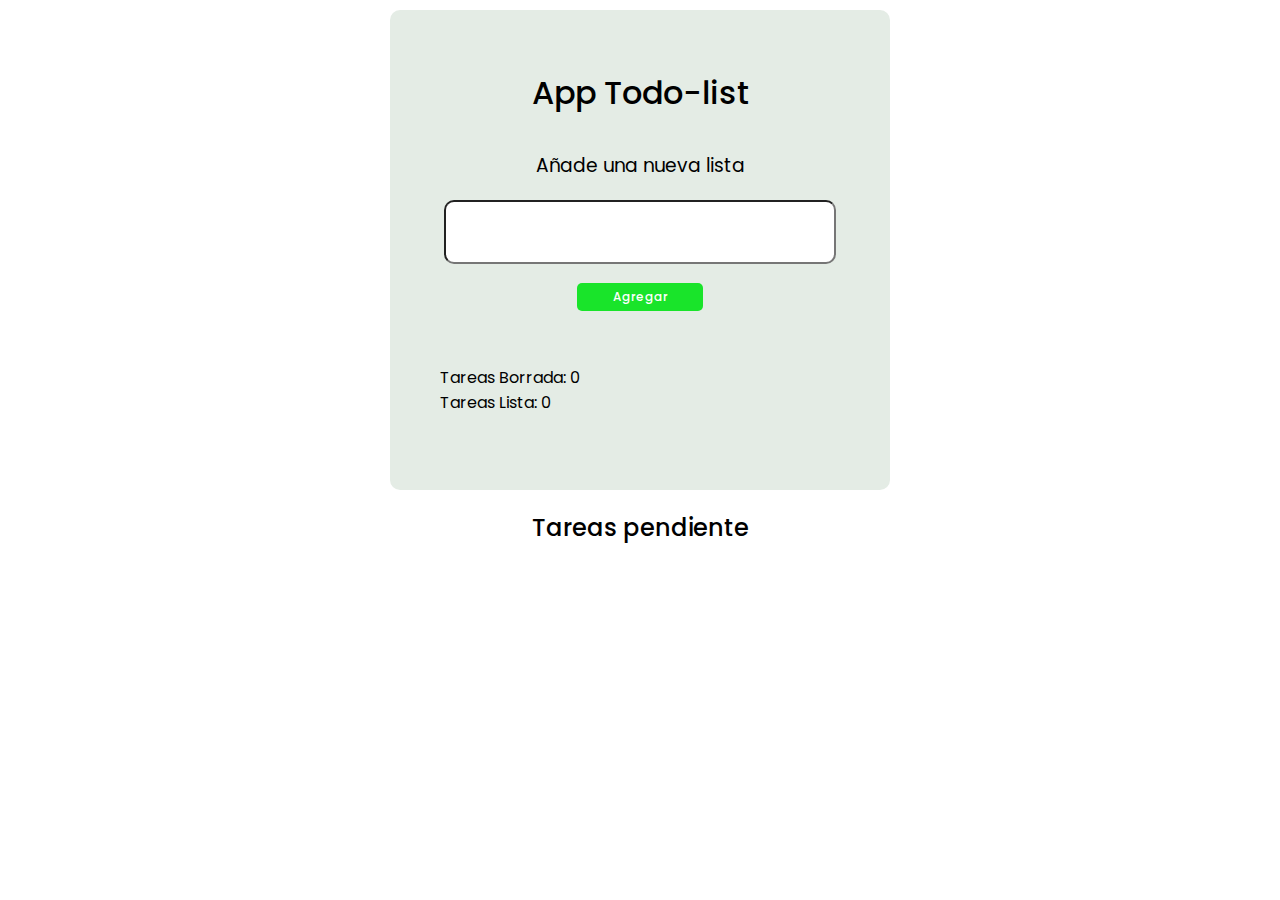
==== nuevo/Todo-List/index.html @ 0dabe3f3 "first commit" ====
<!DOCTYPE html>
<html lang="en">

<head>
    <meta charset="UTF-8">
    <meta name="viewport" content="width=device-width, initial-scale=1.0">
    <link rel="preconnect" href="https://fonts.googleapis.com">
    <link rel="preconnect" href="https://fonts.gstatic.com" crossorigin>
    <link href="https://fonts.googleapis.com/css2?family=Asap:ital,wght@0,100..900;1,100..900&family=Fira+Sans+Condensed:ital,wght@0,100;0,200;0,300;0,400;0,500;0,600;0,700;0,800;0,900;1,100;1,200;1,300;1,400;1,500;1,600;1,700;1,800;1,900&family=Lexend:wght@100..900&family=Open+Sans:ital,wght@0,300..800;1,300..800&family=Playwrite+AU+SA:wght@100&family=Poppins:ital,wght@0,100;0,200;0,300;0,400;0,500;0,600;0,700;0,800;0,900;1,100;1,200;1,300;1,400;1,500;1,600;1,700;1,800;1,900&display=swap" rel="stylesheet">
    <link rel="stylesheet" href="Assets/style.css">
    <title>Document</title>
</head>

<body>
    

    <div class="container-notes">
        <div class="add-notes">

            <div class="parte-1">
                <h1>App Todo-list</h1>
                <h3>Añade una nueva lista</h3>
                <input id="text"></input>
                <button type="submit" id="btn-add"> Agregar</button>
            </div>

            <div class="parte-2">
                <p >Tareas Borrada: <span id="eliminadas">0</span></p>
                <p >Tareas Lista: <span id="realizadas">0</span></p>
            </div>


        </div>

        <div class="mis-notas">

            <h2>Tareas pendiente</h2>

            <ul class="list-notes">
                

            </ul>
        </div>
    </div>



    <script src="script.js"></script>
</body>

</html>
---- nuevo/Todo-List/Assets/style.css ----
* {
    padding: 0;
    margin: 0;
    box-sizing: content-box;
    font-family: "Poppins", serif;
    font-weight: 400;
     font-style: normal;
      
}


body{
    display: flex;
    align-items: center;
    justify-content: center;
    
}

h1{
    text-align: center;
    margin-bottom: 15px;
    font-weight: 500;
}

.container-notes{
    
    margin-top: 0px;
    width: 500px;
    min-width: 300px;
    padding: 10px;
}

.add-notes{
    padding: 40px;
    border-radius: 10px;
    background-color: rgb(228, 236, 229);
    height: 400px;
    min-height: 200px;
    display: flex;
    flex-direction: column;
    justify-content: space-around;
    

}

.parte-1{
    height: 70%;
    display: flex;
    justify-content: space-evenly;
    flex-direction: column;
    align-items: center;
    
}

.parte-2{
    
    height: 20%;
    display: flex;
    flex-direction: column;
    justify-content: center;
    padding: 20px 10px;

}

.add-notes input{
    width: 90%;
    height:50px;
    border-radius: 10px;
    padding: 5px;

}

.add-notes input:focus{

    border: solid thin #1eaebd;
    
}

.add-notes button{

    width: 30%;
    padding: 5px 0;
    letter-spacing: 1px;
    border: none;
    background-color: rgb(25, 228, 42);
    cursor: pointer;
    font-size: 12px;
    color: white;
    border-radius: 5px;
    font-weight: 500;

}

.add-notes button:hover{

    background-color: black;
    outline: 0;
}

.mis-notas h2{

    text-align: center;
    margin-top: 20px;
    margin-bottom: 20px;
    font-weight: 500;


}

.list-notes li{
   
   display: flex;
   flex-direction: column;
   align-items: center;
    
    list-style: none;
    margin: 20px;
    padding: 10px;
    border: 1px solid black;
    background-color: rgb(228, 236, 229);
    border-radius: 10px;
    
}

.list-notes .botones-container{

   
    width: 60%;
    display: flex;
    justify-content: space-between;
    margin: 10px 0px;
}

.list-notes .botones-container .agregar-btn{

    width: 50%;
    padding: 5px 5px;
    margin: 0px 5px;
   
    border: none;
    background-color: rgb(32, 228, 25);
    cursor: pointer;
    font-size: 12px;
    color: white;
    border-radius: 5px;
    font-weight: 500;
}

.list-notes .botones-container .agregar-btn:hover{

    background-color: black;
    outline: 0;
}

.list-notes .botones-container .eliminar-btn{

    width: 50%;
    padding: 5px 5px;
    margin: 0px 5px;
   
    border: none;
    background-color: rgb(228, 25, 25);
    cursor: pointer;
    font-size: 12px;
    color: white;
    border-radius: 5px;
    font-weight: 500;
}

.list-notes .botones-container .eliminar-btn:hover{

    background-color: black;
    outline: 0;
}

.list-notes button:hover{

    background-color: black;
    outline: 0;
}
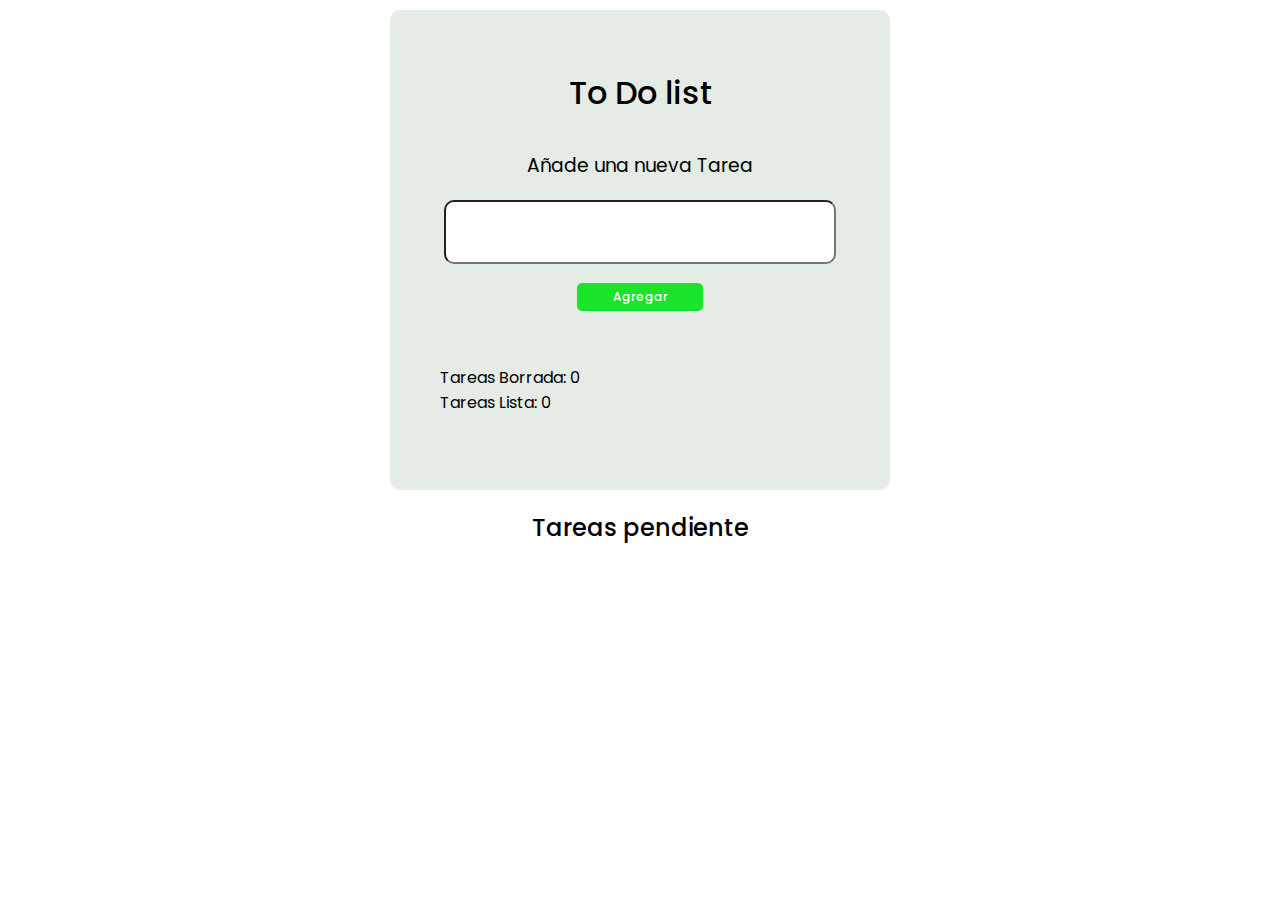
==== commit b89fcd80: "Modificado el título h2 en index.html" ====
--- a/nuevo/Todo-List/index.html
+++ b/nuevo/Todo-List/index.html
@@ -18,8 +18,8 @@
         <div class="add-notes">
 
             <div class="parte-1">
-                <h1>App Todo-list</h1>
-                <h3>Añade una nueva lista</h3>
+                <h1>To Do list</h1>
+                <h3>Añade una nueva Tarea</h3>
                 <input id="text"></input>
                 <button type="submit" id="btn-add"> Agregar</button>
             </div>
